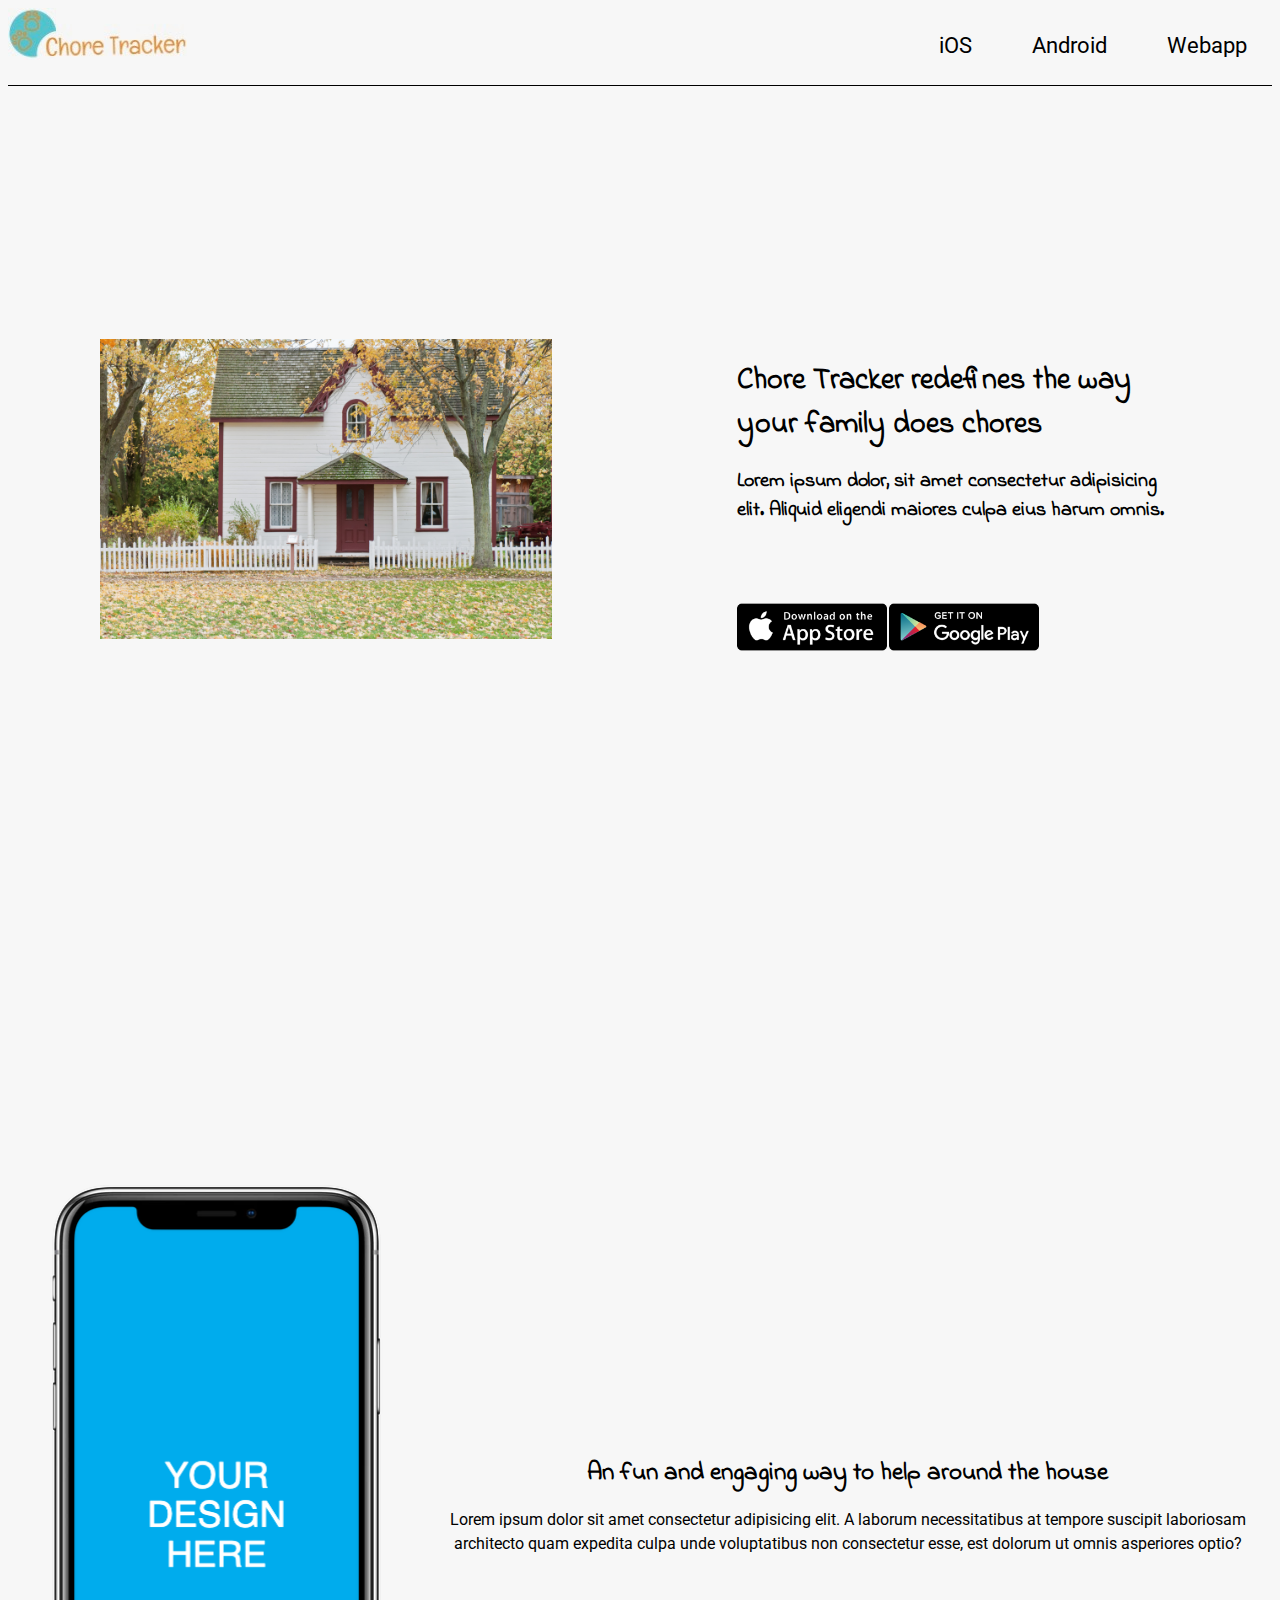
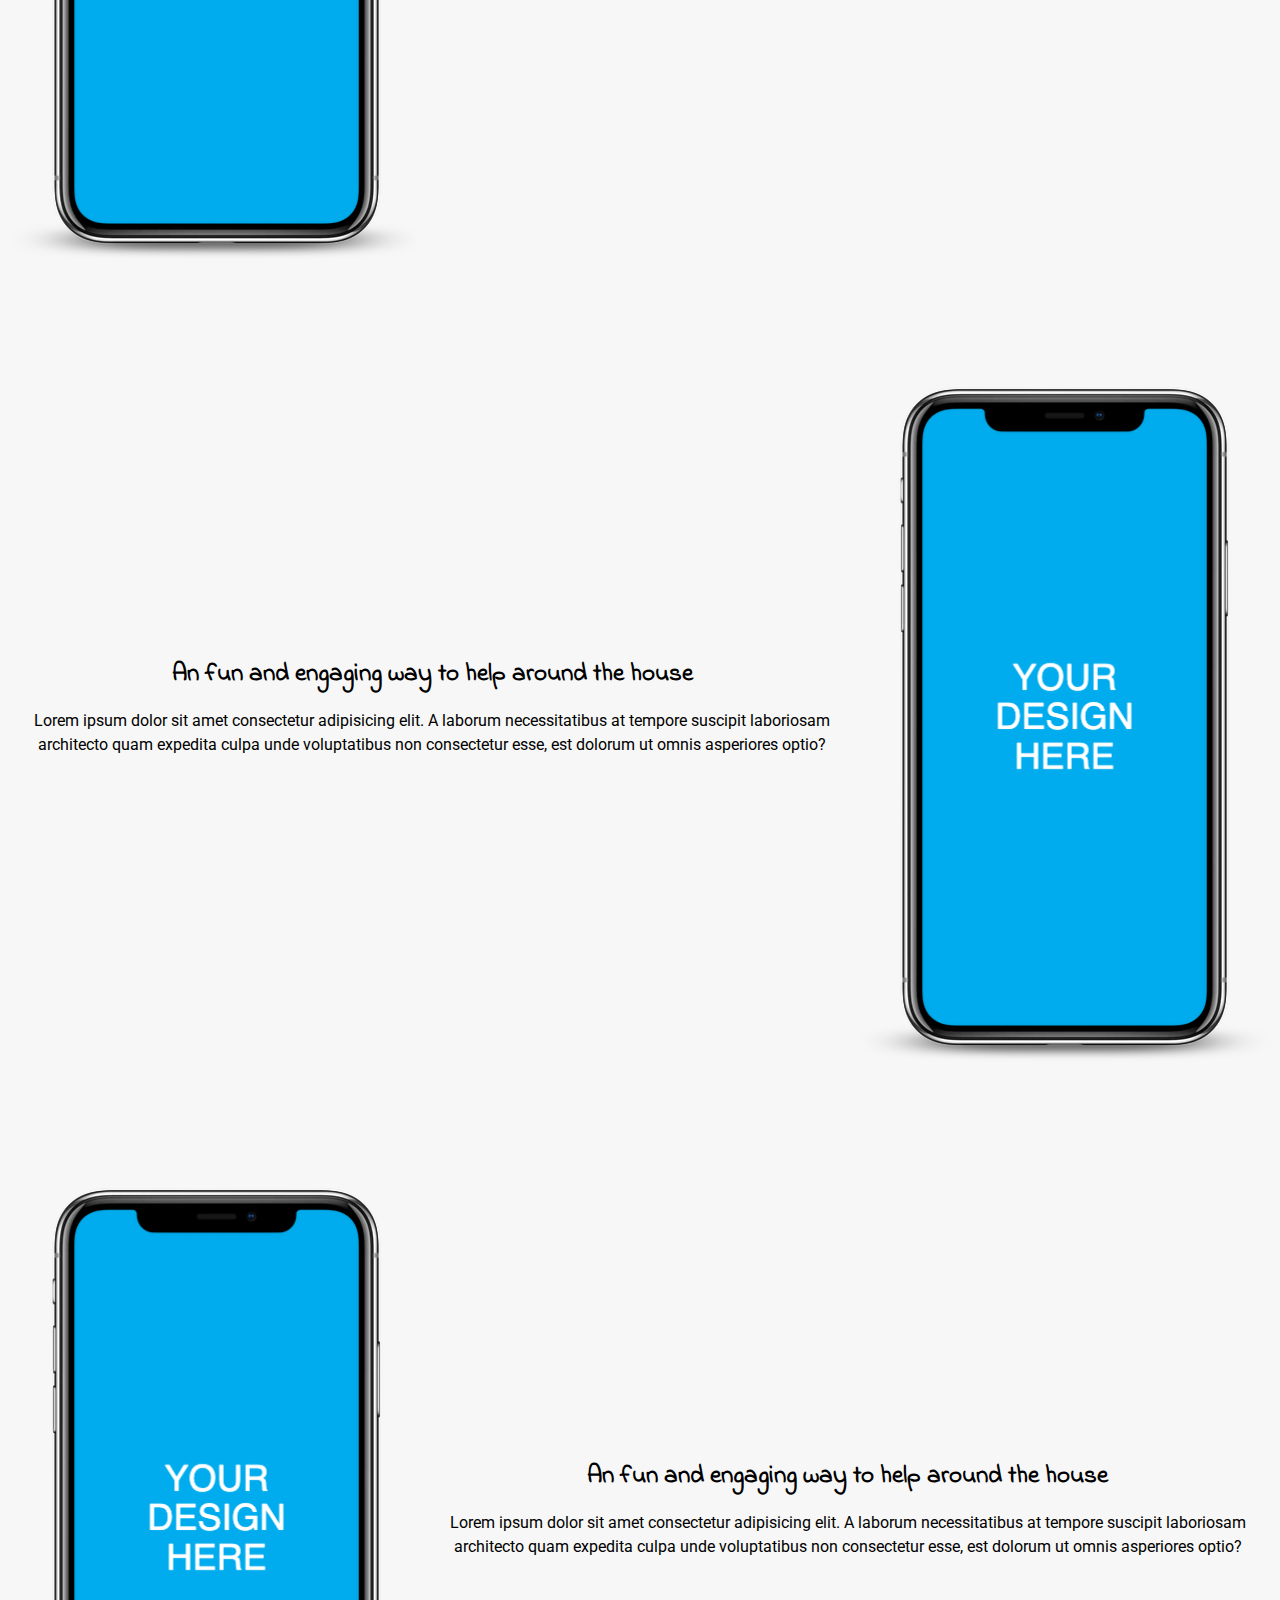
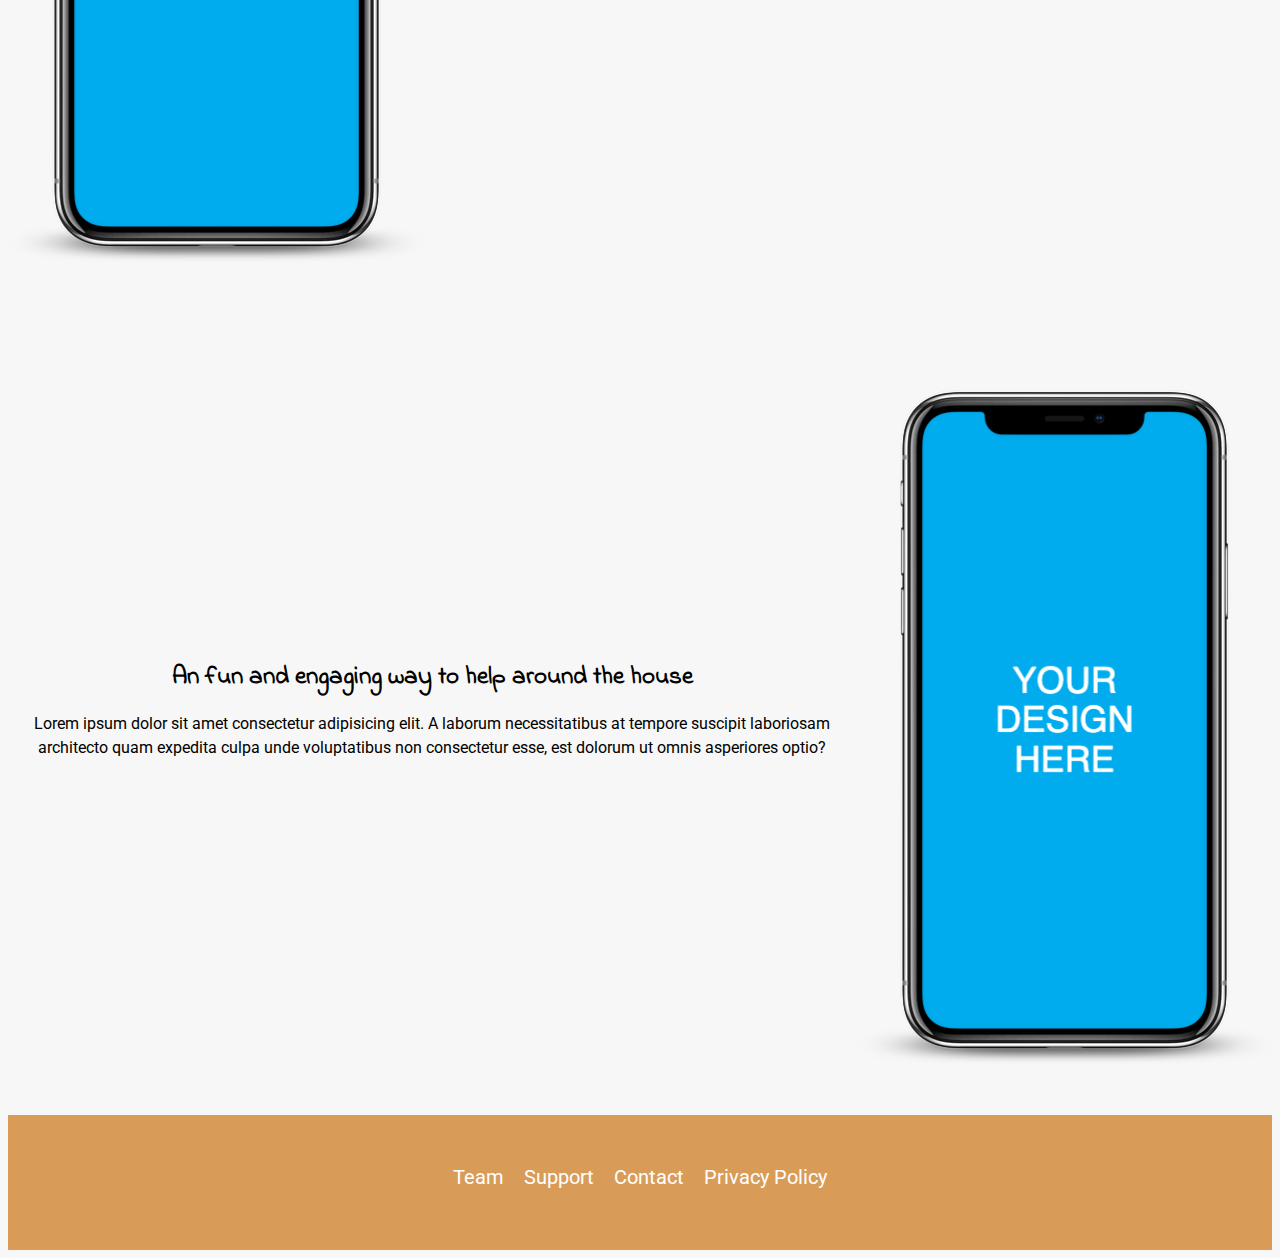
==== index.html @ 8e085d72 "Day 1" ====
<!DOCTYPE html>
<html lang="en">
<head>
    <meta charset="UTF-8">
    <meta name="viewport" content="width=device-width, initial-scale=1.0">
    <link href="css/index.css" rel="stylesheet">
    <link href="https://fonts.googleapis.com/css?family=Indie+Flower|Roboto" rel="stylesheet">
    <title>Document</title>
</head>
<body>
    <header>
        <img href="index.html" src="images/logo1.jpeg">
        <nav>
            <a href="#">iOS</a>
            <a href="#">Android</a>
            <a href="#">Webapp</a>
        </nav>
    </header>
    <div class="main">
        
        <div class="main-content">
            <img src="images/main-house.jpg">
            <div id="main-about">
                <div id="main-text">
                    <h1>Chore Tracker redefines the way your family does chores</h1>
                    <h2>Lorem ipsum dolor, sit amet consectetur adipisicing elit. Aliquid eligendi maiores culpa eius harum omnis.</h2>
                </div>
                <div class="download-buttons">
                    <img class="download-now apple" src="images/apple.png">
                    <img class="download-now android" src="images/android.png">
                </div>
            </div>
        </div>
    </div>

    <section>
        <img class="phone" src="images/display.png">
        <div class="feature-text">
            <h1>An fun and engaging way to help around the house </h1>
            <p>Lorem ipsum dolor sit amet consectetur adipisicing elit. A laborum necessitatibus at tempore suscipit laboriosam architecto quam expedita culpa unde voluptatibus non consectetur esse, est dolorum ut omnis asperiores optio?</p>
        </div>
    </section>
    <section class="reverse">
        <img class="phone" src="images/display.png">
        <div class="feature-text reverse">
            <h1>An fun and engaging way to help around the house </h1>
            <p>Lorem ipsum dolor sit amet consectetur adipisicing elit. A laborum necessitatibus at tempore suscipit laboriosam architecto quam expedita culpa unde voluptatibus non consectetur esse, est dolorum ut omnis asperiores optio?</p>
        </div>
    </section>
    <section>
        <img class="phone" src="images/display.png">
        <div class="feature-text">
            <h1>An fun and engaging way to help around the house </h1>
            <p>Lorem ipsum dolor sit amet consectetur adipisicing elit. A laborum necessitatibus at tempore suscipit laboriosam architecto quam expedita culpa unde voluptatibus non consectetur esse, est dolorum ut omnis asperiores optio?</p>
        </div>
    </section>
    <section class="reverse">
        <img class="phone" src="images/display.png">
        <div class="feature-text reverse">
            <h1>An fun and engaging way to help around the house </h1>
            <p>Lorem ipsum dolor sit amet consectetur adipisicing elit. A laborum necessitatibus at tempore suscipit laboriosam architecto quam expedita culpa unde voluptatibus non consectetur esse, est dolorum ut omnis asperiores optio?</p>
        </div>
    </section>
    <footer>
        <div class="ft-ct">
            <a href="team.html">Team</a>
            <a href="#">Support</a>
            <a href="#">Contact</a>
            <a href="#">Privacy Policy</a>
        </div>
    </footer>


</body>
</html>
---- css/index.css ----
header {
  display: flex;
  padding-bottom: 2%;
  border-bottom: 1px solid black;
}
@media (max-width: 500px) {
  header {
    display: block;
  }
}
@media (max-width: 500px) {
  header img {
    justify-content: center;
  }
}
header nav {
  font-size: 2.2rem;
  display: flex;
  width: 100%;
  justify-content: flex-end;
  margin: 2% 2% 0 0;
}
@media (max-width: 500px) {
  header nav {
    justify-content: center;
    margin-left: -10%;
  }
}
header nav a {
  text-decoration: none;
  color: black;
  margin-left: 6rem;
}
* {
  box-sizing: border-box;
}
html {
  font-size: 62.5%;
  background-color: #f7f7f7;
}
html,
body {
  font-family: 'Roboto', sans-serif;
}
h1,
h2,
h3,
h4,
h5 {
  font-family: 'Indie Flower', cursive;
}
h1 {
  font-size: 4rem;
}
h2 {
  font-size: 3.2rem;
  padding-bottom: 10px;
}
h4 {
  font-size: 2.5rem;
  padding-bottom: 10px;
}
p {
  line-height: 1.5;
  font-size: 1.6rem;
  padding-bottom: 10px;
}
img {
  max-width: 100%;
  height: auto;
}
.reverse {
  flex-direction: row-reverse;
}
section {
  margin-top: 10%;
  width: 100%;
  display: flex;
}
section .phone {
  width: 46.2vh;
  height: 75vh;
}
section .feature-text {
  margin-top: 20%;
  text-align: center;
}
section .feature-text h1 {
  font-size: 2.5rem;
}
footer {
  width: 100%;
  height: 15vh;
  background-color: #d99c58;
  display: flex;
  flex-direction: row;
  justify-content: center;
  margin-top: 5rem;
}
footer .ft-ct {
  display: flex;
  align-items: center;
  justify-content: center;
  padding: 2rem 0 3rem;
}
footer .ft-ct a {
  font-size: 2rem;
  text-decoration: none;
  color: white;
  margin: 10px;
}
.main {
  height: 80vh;
}
.main .main-content {
  display: flex;
  justify-content: space-around;
  margin-top: 20%;
}
.main .main-content img {
  height: 300px;
}
.main .main-content #main-about {
  width: 35%;
  display: flex;
  flex-direction: column;
}
.main .main-content #main-about #main-text h1 {
  font-size: 3rem;
}
.main .main-content #main-about #main-text h2 {
  font-size: 2rem;
}
.main .main-content #main-about .download-now {
  height: 150px;
  width: 150px;
}
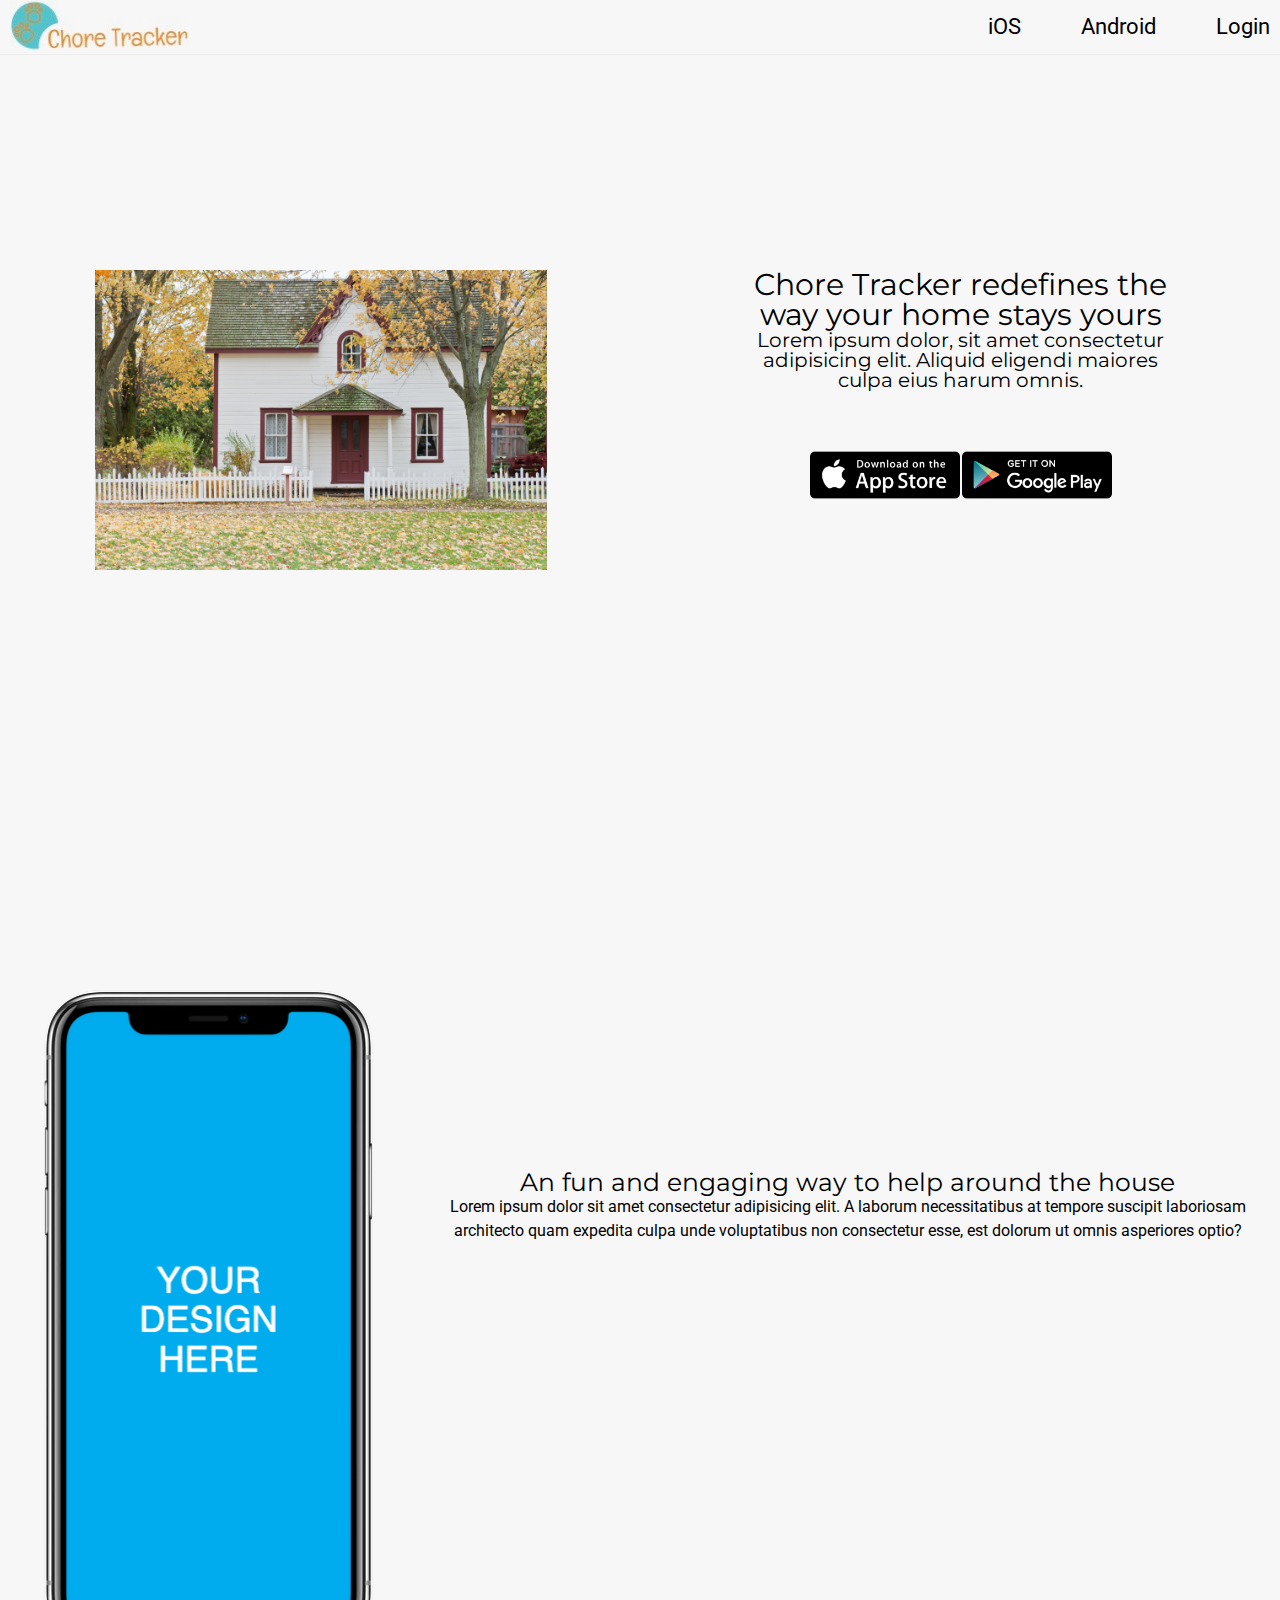
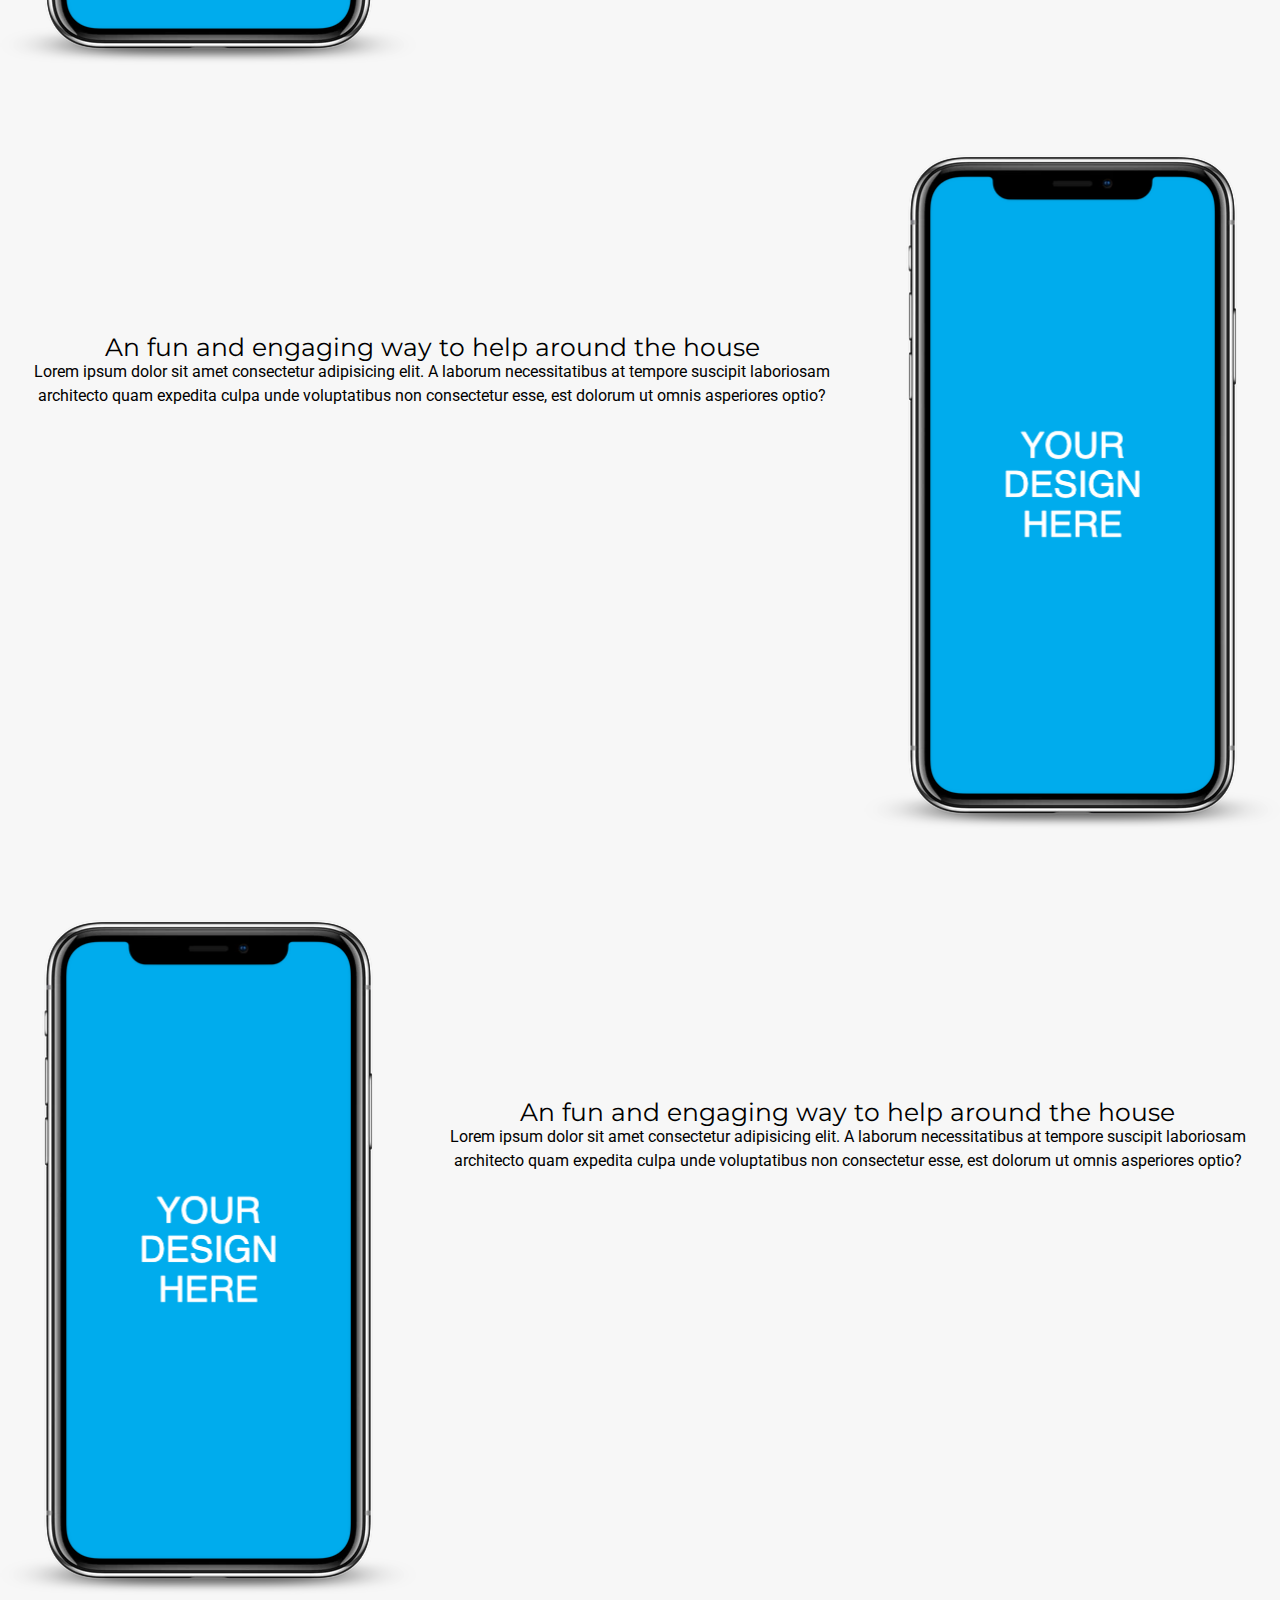
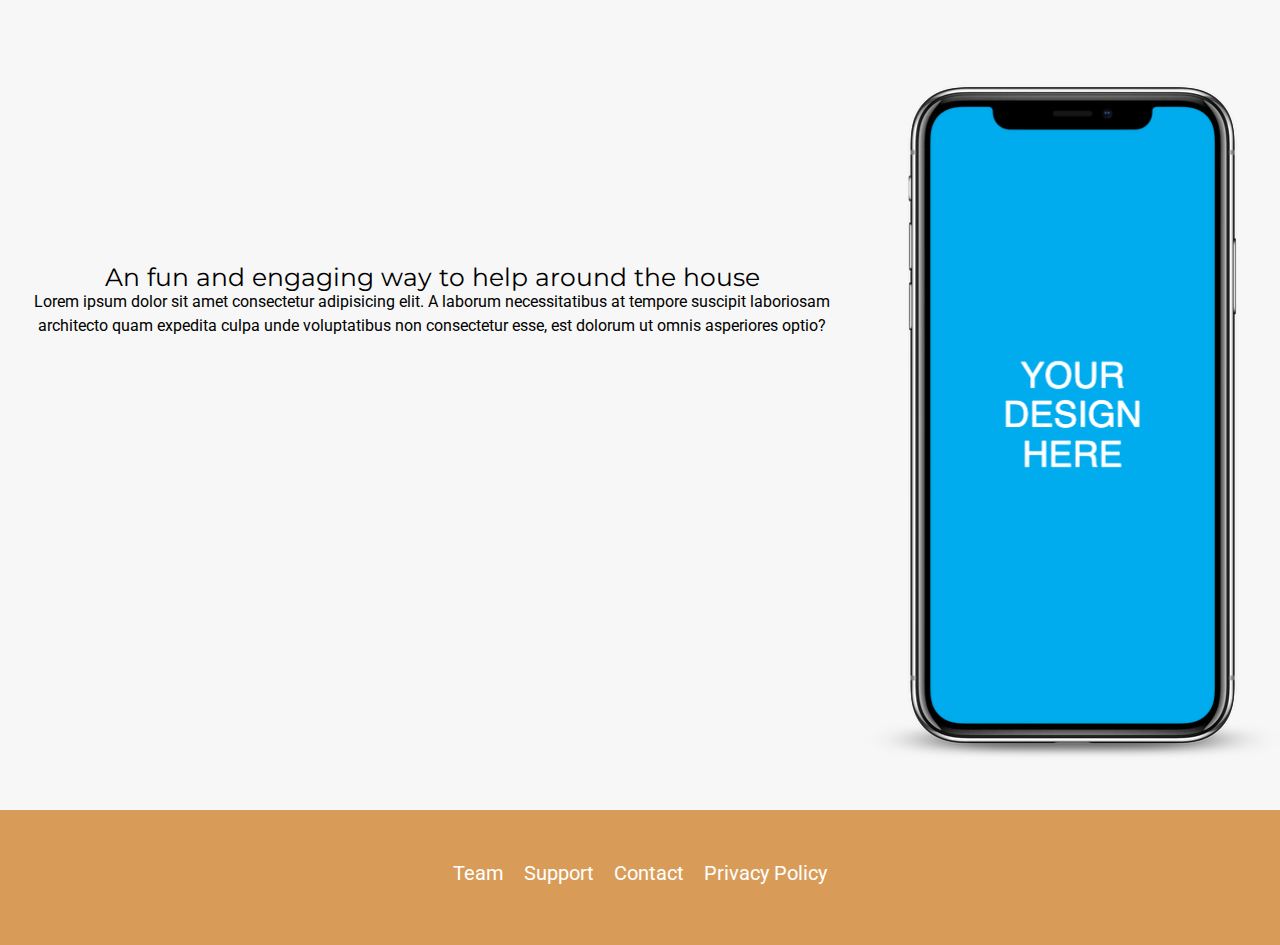
==== commit cb35f266: "fully responsive layout complete. just needs meaningful content" ====
--- a/index.html
+++ b/index.html
@@ -5,24 +5,29 @@
     <meta name="viewport" content="width=device-width, initial-scale=1.0">
     <link href="css/index.css" rel="stylesheet">
     <link href="https://fonts.googleapis.com/css?family=Indie+Flower|Roboto" rel="stylesheet">
+    <link href="https://fonts.googleapis.com/css?family=Montserrat&display=swap" rel="stylesheet">
     <title>Document</title>
 </head>
 <body>
     <header>
-        <img href="index.html" src="images/logo1.jpeg">
-        <nav>
-            <a href="#">iOS</a>
-            <a href="#">Android</a>
-            <a href="#">Webapp</a>
-        </nav>
+        <div class="header-container">
+        <div class="header-wrapper">
+            <a href="index.html"><img id="logo" src="images/logo1.jpeg"></a>
+            <nav>
+                <a href="#">iOS</a>
+                <a href="#">Android</a>
+                <a href="#">Login</a>
+            </nav>
+        </div>
+        </div>
     </header>
     <div class="main">
         
         <div class="main-content">
-            <img src="images/main-house.jpg">
+            <img class="main-picture" src="images/main-house.jpg">
             <div id="main-about">
                 <div id="main-text">
-                    <h1>Chore Tracker redefines the way your family does chores</h1>
+                    <h1>Chore Tracker redefines the way your home stays yours</h1>
                     <h2>Lorem ipsum dolor, sit amet consectetur adipisicing elit. Aliquid eligendi maiores culpa eius harum omnis.</h2>
                 </div>
                 <div class="download-buttons">
--- a/css/index.css
+++ b/css/index.css
@@ -1,35 +1,185 @@
+/* http://meyerweb.com/eric/tools/css/reset/ 
+   v2.0 | 20110126
+   License: none (public domain)
+*/
+html,
+body,
+div,
+span,
+applet,
+object,
+iframe,
+h1,
+h2,
+h3,
+h4,
+h5,
+h6,
+p,
+blockquote,
+pre,
+a,
+abbr,
+acronym,
+address,
+big,
+cite,
+code,
+del,
+dfn,
+em,
+img,
+ins,
+kbd,
+q,
+s,
+samp,
+small,
+strike,
+strong,
+sub,
+sup,
+tt,
+var,
+b,
+u,
+i,
+center,
+dl,
+dt,
+dd,
+ol,
+ul,
+li,
+fieldset,
+form,
+label,
+legend,
+table,
+caption,
+tbody,
+tfoot,
+thead,
+tr,
+th,
+td,
+article,
+aside,
+canvas,
+details,
+embed,
+figure,
+figcaption,
+footer,
+header,
+hgroup,
+menu,
+nav,
+output,
+ruby,
+section,
+summary,
+time,
+mark,
+audio,
+video {
+  margin: 0;
+  padding: 0;
+  border: 0;
+  font-size: 100%;
+  font: inherit;
+  vertical-align: baseline;
+}
+/* HTML5 display-role reset for older browsers */
+article,
+aside,
+details,
+figcaption,
+figure,
+footer,
+header,
+hgroup,
+menu,
+nav,
+section {
+  display: block;
+}
+body {
+  line-height: 1;
+}
+ol,
+ul {
+  list-style: none;
+}
+blockquote,
+q {
+  quotes: none;
+}
+blockquote:before,
+blockquote:after,
+q:before,
+q:after {
+  content: '';
+  content: none;
+}
+table {
+  border-collapse: collapse;
+  border-spacing: 0;
+}
+#team-header {
+  margin-top: 0vh;
+}
 header {
-  display: flex;
-  padding-bottom: 2%;
-  border-bottom: 1px solid black;
-}
-@media (max-width: 500px) {
-  header {
-    display: block;
-  }
-}
-@media (max-width: 500px) {
-  header img {
-    justify-content: center;
-  }
-}
-header nav {
-  font-size: 2.2rem;
-  display: flex;
-  width: 100%;
-  justify-content: flex-end;
-  margin: 2% 2% 0 0;
-}
-@media (max-width: 500px) {
-  header nav {
-    justify-content: center;
-    margin-left: -10%;
-  }
-}
-header nav a {
+  margin-top: -20vh;
+  position: fixed;
+  width: 100%;
+  z-index: 1;
+  background-color: #f7f7f7;
+}
+header .header-container {
+  height: 5.5rem;
+  width: 100%;
+  border-bottom: 1px solid #eee;
+  padding: 0 1rem;
+}
+@media (max-width: 600px) {
+  header .header-container {
+    height: 12rem;
+    padding: 1rem 0;
+  }
+}
+header .header-container .header-wrapper {
+  display: flex;
+  justify-content: space-between;
+  align-items: center;
+  height: 100%;
+  width: 100%;
+}
+@media (max-width: 600px) {
+  header .header-container .header-wrapper {
+    flex-direction: column;
+    justify-content: space-around;
+  }
+}
+header .header-container .header-wrapper nav {
+  display: flex;
+  align-items: center;
+  height: 100%;
+  font-size: 2.2em;
+}
+@media (max-width: 600px) {
+  header .header-container .header-wrapper nav {
+    height: auto;
+    margin: 2rem 0;
+  }
+}
+header .header-container .header-wrapper nav a {
   text-decoration: none;
   color: black;
   margin-left: 6rem;
+}
+header .header-container .header-wrapper nav a:first-child {
+  margin-left: 0;
 }
 * {
   box-sizing: border-box;
@@ -47,7 +197,7 @@
 h3,
 h4,
 h5 {
-  font-family: 'Indie Flower', cursive;
+  font-family: 'Montserrat', serif;
 }
 h1 {
   font-size: 4rem;
@@ -72,18 +222,31 @@
 .reverse {
   flex-direction: row-reverse;
 }
+@media (max-width: 750px) {
+  .reverse {
+    flex-direction: column;
+    align-items: center;
+  }
+}
 section {
-  margin-top: 10%;
-  width: 100%;
-  display: flex;
+  margin-top: 10vh;
+  width: 100%;
+  display: flex;
+}
+@media (max-width: 750px) {
+  section {
+    flex-direction: column;
+    align-items: center;
+  }
 }
 section .phone {
   width: 46.2vh;
   height: 75vh;
 }
 section .feature-text {
-  margin-top: 20%;
+  margin-top: 20vh;
   text-align: center;
+  max-width: 70%;
 }
 section .feature-text h1 {
   font-size: 2.5rem;
@@ -115,15 +278,27 @@
 .main .main-content {
   display: flex;
   justify-content: space-around;
-  margin-top: 20%;
-}
-.main .main-content img {
+  margin-top: 20vh;
+  padding-top: 10vh;
+}
+.main .main-content .main-picture {
   height: 300px;
+}
+@media (max-width: 1075px) {
+  .main .main-content .main-picture {
+    display: none;
+  }
 }
 .main .main-content #main-about {
   width: 35%;
   display: flex;
   flex-direction: column;
+  text-align: center;
+}
+@media (max-width: 1075px) {
+  .main .main-content #main-about {
+    width: 75%;
+  }
 }
 .main .main-content #main-about #main-text h1 {
   font-size: 3rem;
@@ -135,3 +310,40 @@
   height: 150px;
   width: 150px;
 }
+.people {
+  padding-top: 4rem;
+}
+.people .person {
+  display: flex;
+  align-items: center;
+  margin: 80px 8%;
+}
+@media (max-width: 750px) {
+  .people .person {
+    flex-direction: column;
+  }
+}
+.people .person .profile {
+  margin: 20px;
+}
+.people .person .profile img {
+  height: 200px;
+  min-width: 200px;
+  max-width: 200px;
+  border-radius: 50%;
+}
+.people .person .profile-text {
+  margin-left: 2.2rem;
+}
+.people .person .profile-text h1 {
+  font-size: 3.8em;
+  font-weight: 300;
+}
+.people .person .profile-text h3 {
+  margin-top: 0.5em;
+  margin-bottom: 1.2em;
+  font-size: 1.8em;
+}
+.people .person .profile-text p {
+  font-size: 1.4em;
+}
